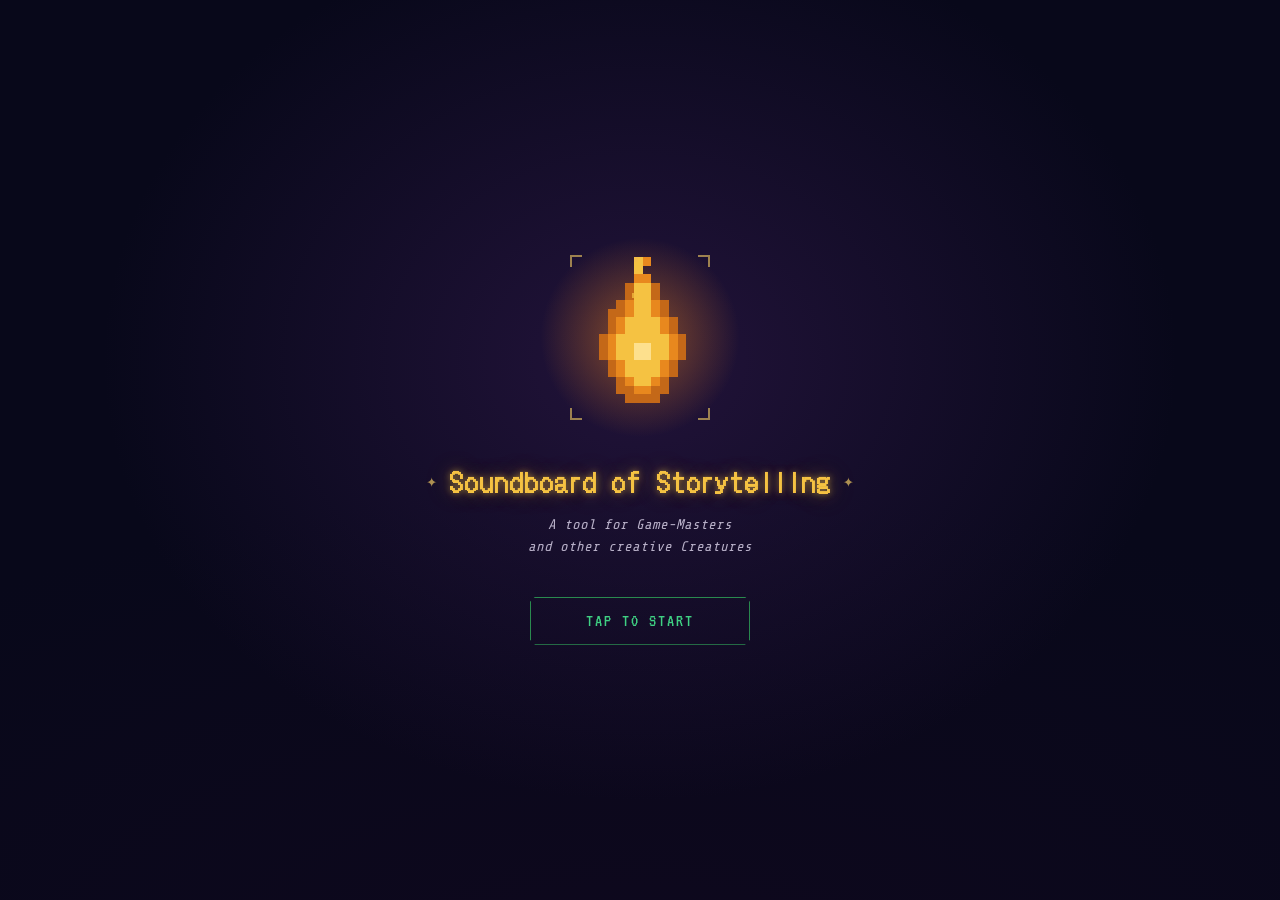
==== v1_5/index.html @ 1e73de50 "V1.5 Slice 1: Skeleton + Home Screen New v1_5/ with all Slice 1 files: - index.html: minimal shell l" ====
<!DOCTYPE html>
<html lang="en">
<head>
  <meta charset="UTF-8">
  <meta name="viewport" content="width=device-width, initial-scale=1.0, user-scalable=no">
  <meta name="theme-color" content="#08081A">
  <meta name="apple-mobile-web-app-capable" content="yes">
  <meta name="apple-mobile-web-app-status-bar-style" content="black-translucent">
  <title>Soundboard of Storytelling</title>
  <link rel="manifest" href="manifest.json">
  <link rel="stylesheet" href="styles.css">
</head>
<body>
  <div id="app"></div>
  <script src="flame.js"></script>
  <script src="app.js"></script>
</body>
</html>
---- v1_5/styles.css ----
/* ── FONTS ───────────────────────────────────────────────────── */
@font-face{font-family:'Press Start 2P';font-display:swap;src:url('../fonts/press-start-2p.woff2') format('woff2')}
@font-face{font-family:'Share Tech Mono';font-display:swap;src:url('../fonts/share-tech-mono.woff2') format('woff2')}
@font-face{font-family:'VT323';font-display:swap;src:url('../fonts/vt323.woff2') format('woff2')}
@font-face{font-family:'DotGothic16';font-display:swap;src:url('../fonts/dotgothic16.woff2') format('woff2')}

/* ── TOKENS ──────────────────────────────────────────────────── */
:root {
  /* surfaces */
  --night:#08081A; --deep:#0E0E22; --surface:#16162E; --raised:#22224A; --top:#2D2D60; --sunk:#060614;
  /* borders */
  --border:#383868; --border-soft:#232348; --border-strong:#5252A0;
  --border-gold:#C9A84C; --border-blood:#A02828;
  /* text */
  --text:#F0E8D0; --text-strong:#FFFFFF; --text-dim:#B8B0C8; --text-mute:#7E7494; --text-on-gold:#14100A;
  /* brand */
  --gold:#D4B25C; --gold-bright:#F5D57A; --gold-dim:#8A6E34; --gold-soft:rgba(212,178,92,.18);
  --flame:#E8821E; --blood:#A02828; --blood-bright:#D04545; --blood-soft:rgba(160,40,40,.18);
  /* pad types */
  --pad-single:#D4B25C; --pad-loop:#6DB5B8; --pad-playlist:#9D7FC7; --pad-combo:#D18B4A;
  --pad-single-soft:rgba(212,178,92,.16); --pad-loop-soft:rgba(109,181,184,.16);
  --pad-playlist-soft:rgba(157,127,199,.16); --pad-combo-soft:rgba(209,139,74,.16);
  /* mode */
  --mode-setup:#6DB5B8; --mode-game:#D4B25C;
  /* fonts — canonical names */
  --font-display:'Press Start 2P',monospace;
  --font-ui:'VT323','Share Tech Mono',monospace;
  --font-mono:'Share Tech Mono','VT323',monospace;
  --font-gothic:'DotGothic16',sans-serif;
  /* clip-path octagon shortcut */
  --cc:polygon(5px 0%,calc(100% - 5px) 0%,100% 5px,100% calc(100% - 5px),calc(100% - 5px) 100%,5px 100%,0% calc(100% - 5px),0% 5px);
}

/* ── THEMES ──────────────────────────────────────────────────── */
body.theme-verdant {
  --night:#07120D; --deep:#0B1E16; --surface:#102A20; --raised:#18402F;
  --border:#2A5640; --border-strong:#3A7A5C; --border-gold:#C9A04F;
  --text:#EFE6C8; --text-dim:#ACB5A6; --text-mute:#6F7E73;
  --gold:#C9A04F; --gold-bright:#F2CC5C; --gold-soft:rgba(201,160,79,.18);
  --flame:#D8893A;
}
body.theme-neon {
  --night:#050816; --deep:#0A1228; --surface:#111E40; --raised:#1A2C5E;
  --border:#2B4382; --border-strong:#4564B5; --border-gold:#3DD4F0;
  --text:#E2F0FF; --text-dim:#9DB5D6; --text-mute:#5F7AA2;
  --gold:#3DD4F0; --gold-bright:#6EF0FF; --gold-soft:rgba(61,212,240,.18);
  --flame:#FF3D8B;
}
body.theme-crimson {
  --night:#0A0606; --deep:#16090A; --surface:#20121A; --raised:#2E1A22;
  --border:#523040; --border-strong:#804052; --border-gold:#D63A3A;
  --text:#F2DDD2; --text-dim:#C09A95; --text-mute:#835A55;
  --gold:#D63A3A; --gold-bright:#F26666; --gold-soft:rgba(214,58,58,.18);
  --flame:#B5302E;
}

/* ── RESET ───────────────────────────────────────────────────── */
*{box-sizing:border-box;margin:0;padding:0;-webkit-tap-highlight-color:transparent}
html,body{width:100%;height:100%;overflow:hidden}
body{background:var(--night);color:var(--text);font-family:var(--font-mono);
  transition:background .3s,color .3s;user-select:none}

/* ── APP ROOT ────────────────────────────────────────────────── */
#app{position:fixed;inset:0;overflow-y:auto;-webkit-overflow-scrolling:touch;overscroll-behavior:none}

/* ── SCREEN BASE ─────────────────────────────────────────────── */
.screen{min-height:100%;display:flex;flex-direction:column;align-items:center;justify-content:center}

/* ── FLAME BOX ───────────────────────────────────────────────── */
.flame-box{display:flex;align-items:center;justify-content:center;padding:8px 0}

/* ── CORNER BRACKETS ─────────────────────────────────────────── */
.cb-wrap{position:relative;display:inline-flex;align-items:center;justify-content:center}
.cb-tl,.cb-tr,.cb-bl,.cb-br{position:absolute;width:12px;height:12px;border-color:var(--gold);border-style:solid;opacity:.7}
.cb-tl{top:0;left:0;border-width:2px 0 0 2px}
.cb-tr{top:0;right:0;border-width:2px 2px 0 0}
.cb-bl{bottom:0;left:0;border-width:0 0 2px 2px}
.cb-br{bottom:0;right:0;border-width:0 2px 2px 0}

/* ── PIXEL DIVIDER ───────────────────────────────────────────── */
.pix-div{
  width:100%;max-width:360px;display:flex;align-items:center;gap:8px;
  color:var(--gold-dim);font-family:var(--font-ui);font-size:13px;margin:6px auto}
.pix-div::before,.pix-div::after{
  content:'';flex:1;height:1px;
  background:repeating-linear-gradient(90deg,var(--border) 0,var(--border) 4px,transparent 4px,transparent 8px)}

/* ── SHARED TITLE ROW ────────────────────────────────────────── */
.title-row{display:flex;align-items:center;justify-content:center;gap:12px;margin-bottom:6px}
.su-spark{color:var(--gold);font-size:18px;opacity:.8;line-height:1;flex-shrink:0}
.su-h1{font-family:var(--font-gothic);font-size:clamp(18px,4vw,26px);
  color:#F5C242;letter-spacing:.04em;line-height:1.3;text-align:center;
  text-shadow:0 0 6px rgba(245,194,66,.55),0 0 18px rgba(245,194,66,.32),0 0 36px rgba(245,194,66,.18)}
.su-sub{font-family:var(--font-mono);font-size:14px;color:var(--text-dim);
  line-height:1.6;font-style:italic;margin-bottom:4px;text-align:center}

/* ── SCREEN: INTRO ───────────────────────────────────────────── */
.screen-intro{
  background:
    radial-gradient(60% 70% at 50% 40%, rgba(60,30,90,.5) 0%, transparent 70%),
    radial-gradient(120% 80% at 50% 110%, rgba(15,8,30,.9) 0%, transparent 70%),
    var(--night)}
.su-wrap{display:flex;flex-direction:column;align-items:center;gap:10px;padding:32px 20px;text-align:center}
.unlock-btn{
  background:transparent;border:1px solid #2A8A4F;color:#3FD083;
  font-family:var(--font-ui);font-size:18px;letter-spacing:2px;
  padding:14px 40px;cursor:pointer;margin-top:24px;min-width:220px;
  clip-path:var(--cc);transition:border-color .15s,color .15s}
.unlock-btn:hover{filter:brightness(1.15)}
.unlock-btn:active{transform:scale(.97)}

/* ── SCREEN: MENU ────────────────────────────────────────────── */
.screen-menu{justify-content:flex-start}
.smm-wrap{
  width:100%;max-width:720px;
  display:flex;flex-direction:column;align-items:center;
  padding:24px 20px 32px;gap:0}
.smm-title{text-align:center;margin-bottom:20px;width:100%}
.smm-h1{font-family:var(--font-gothic);font-size:clamp(17px,3.5vw,24px);
  color:var(--gold);letter-spacing:.04em;line-height:1.3}
.ver-label{
  font-family:var(--font-ui);font-size:11px;color:var(--text-mute);
  display:inline-flex;align-items:center;gap:5px;cursor:pointer;
  margin-top:8px;margin-bottom:4px;transition:color .15s}
.ver-label:hover{color:var(--text-dim)}

/* ── MENU ROWS ───────────────────────────────────────────────── */
.mopts{
  width:100%;display:grid;grid-template-columns:repeat(auto-fit,minmax(260px,1fr));
  gap:10px;margin-bottom:12px}
.mopt{
  background:var(--surface);border:1px solid var(--border);
  padding:16px 18px;cursor:pointer;display:flex;align-items:center;gap:14px;
  transition:border-color .15s,background .15s;position:relative;overflow:hidden;
  clip-path:var(--cc)}
.mopt:hover{background:var(--raised)}
.mopt:active{background:var(--top)}
.mopt.mp{border-color:var(--gold-dim)}
.mopt.mp::after{content:'';position:absolute;right:0;top:0;bottom:0;width:3px;background:var(--gold);opacity:.7}
.mico{width:30px;flex-shrink:0;display:flex;align-items:center;justify-content:center;color:var(--gold)}
.mico svg{display:block;width:22px;height:22px;
  mask-image:linear-gradient(to bottom,white 0%,rgba(255,255,255,.6) 100%);
  -webkit-mask-image:linear-gradient(to bottom,white 0%,rgba(255,255,255,.6) 100%)}
.mopts .mopt:nth-child(1) .mico{color:#c9a84c}
.mopts .mopt:nth-child(2) .mico{color:#c1a149}
.mopts .mopt:nth-child(3) .mico{color:#b99b46}
.mopts .mopt:nth-child(4) .mico{color:#b29543}
.mopts .mopt:nth-child(5) .mico{color:#ab8f40}
.mopt-text{flex:1;min-width:0}
.mlbl{font-family:var(--font-ui);font-size:18px;letter-spacing:0;color:var(--text)}
.mopt.mp .mlbl{color:var(--gold)}
.msub{font-family:var(--font-mono);font-size:11px;color:var(--text-dim);font-style:italic;margin-top:2px}

/* ── BACKUP ROW ──────────────────────────────────────────────── */
.m-bkp-row{display:flex;gap:8px;width:100%;margin-top:4px}
.m-bkp-btn{
  flex:1;display:flex;align-items:center;justify-content:center;gap:7px;
  padding:10px 14px;cursor:pointer;font-family:var(--font-ui);
  font-size:14px;letter-spacing:1px;background:var(--surface);
  border:1px solid var(--blood);color:var(--blood-bright);
  transition:border-color .2s,color .2s,background .15s;clip-path:var(--cc)}
.m-bkp-btn:hover{background:var(--raised)}
.m-bkp-btn.import{border-color:var(--border);color:var(--text-dim);flex:0 0 auto;padding:10px 20px}
.m-bkp-btn.import:hover{border-color:var(--mode-setup);color:var(--mode-setup)}
.m-bkp-age{font-family:var(--font-mono);font-size:10px;opacity:.75}

/* ── SCREEN: STUB ────────────────────────────────────────────── */
.stub-wrap{display:flex;flex-direction:column;align-items:center;gap:12px;padding:40px 20px;text-align:center}
.stub-label{display:flex;align-items:center;gap:10px;font-family:var(--font-ui);font-size:24px;color:var(--gold);letter-spacing:.08em}
.stub-sub{font-family:var(--font-mono);font-size:12px;color:var(--text-mute)}
.stub-back{
  background:transparent;border:1px solid var(--border);color:var(--text-dim);
  font-family:var(--font-ui);font-size:14px;letter-spacing:1px;
  padding:10px 28px;cursor:pointer;margin-top:32px;min-width:200px;
  clip-path:var(--cc);transition:border-color .2s,color .2s}
.stub-back:hover{border-color:var(--mode-setup);color:var(--mode-setup)}
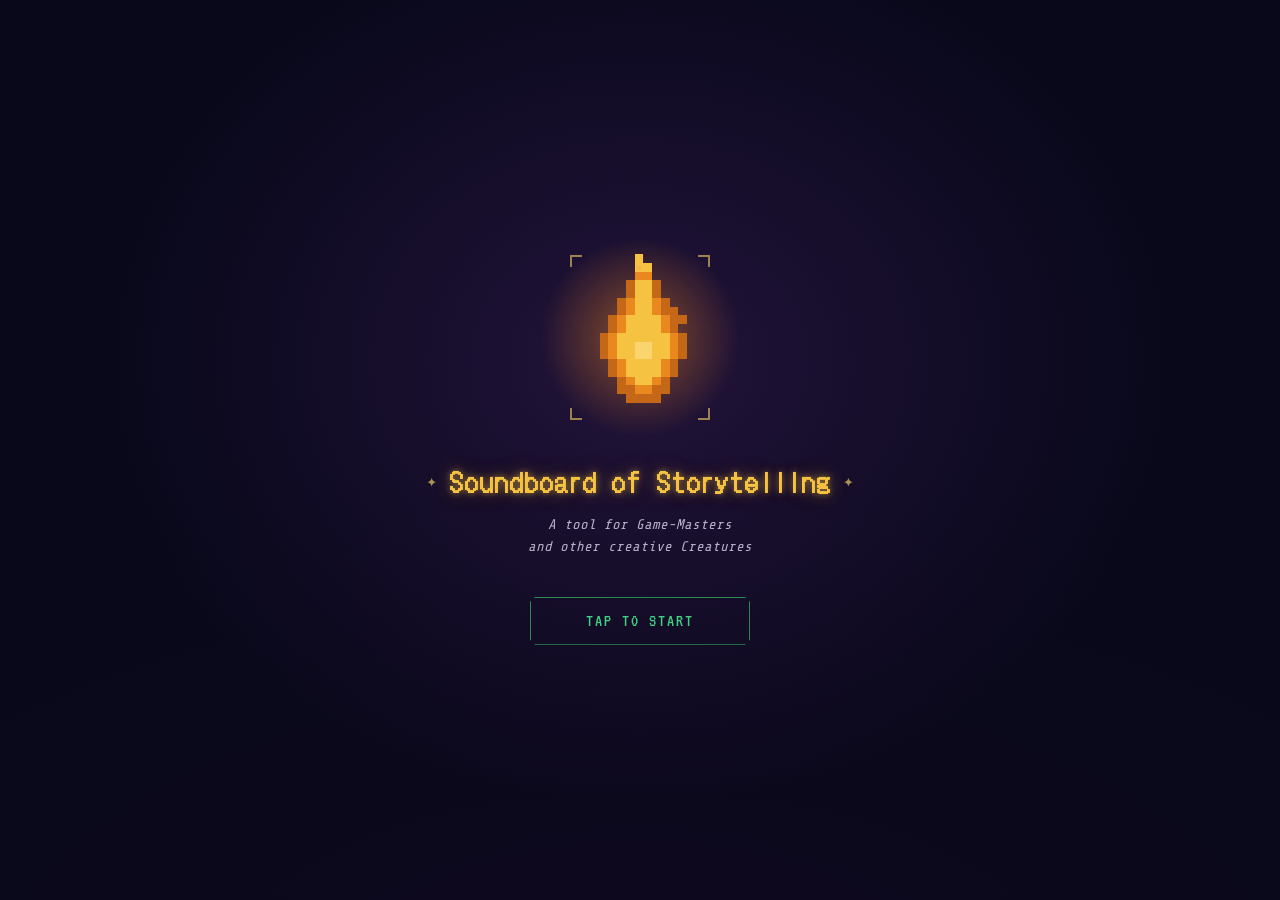
==== commit c7aae17f: "Slice 4: Audio Playback (v1.5.7) - audio.js: LRU buffer cache (150 MB), in-flight dedup (_ensureLibB" ====
--- a/v1_5/index.html
+++ b/v1_5/index.html
@@ -12,7 +12,9 @@
 </head>
 <body>
   <div id="app"></div>
+  <input type="file" id="lib-audio-input" accept="audio/*" multiple style="display:none">
   <script src="flame.js"></script>
+  <script src="audio.js"></script>
   <script src="app.js"></script>
 </body>
 </html>
--- a/v1_5/styles.css
+++ b/v1_5/styles.css
@@ -54,6 +54,13 @@
   --flame:#B5302E;
 }
 
+/* ── SCROLLBARS ──────────────────────────────────────────────── */
+::-webkit-scrollbar{width:5px;height:5px}
+::-webkit-scrollbar-track{background:var(--sunk)}
+::-webkit-scrollbar-thumb{background:var(--border)}
+::-webkit-scrollbar-thumb:hover{background:var(--gold-dim)}
+html{scrollbar-color:var(--border) var(--sunk);scrollbar-width:thin}
+
 /* ── RESET ───────────────────────────────────────────────────── */
 *{box-sizing:border-box;margin:0;padding:0;-webkit-tap-highlight-color:transparent}
 html,body{width:100%;height:100%;overflow:hidden}
@@ -174,3 +181,374 @@
   padding:10px 28px;cursor:pointer;margin-top:32px;min-width:200px;
   clip-path:var(--cc);transition:border-color .2s,color .2s}
 .stub-back:hover{border-color:var(--mode-setup);color:var(--mode-setup)}
+
+/* ── SHARED BUTTONS ──────────────────────────────────────────── */
+.sb-btn{
+  display:inline-flex;align-items:center;justify-content:center;gap:6px;
+  font-family:var(--font-ui);font-size:16px;letter-spacing:1px;
+  padding:8px 18px;cursor:pointer;background:transparent;
+  border:1px solid var(--border);color:var(--text-dim);
+  clip-path:var(--cc);transition:border-color .15s,color .15s,background .15s}
+.sb-btn:hover{border-color:var(--border-strong);color:var(--text)}
+.sb-btn-sm{font-size:13px;padding:5px 12px}
+.sb-btn-ghost{border-color:var(--border-soft);color:var(--text-mute)}
+.sb-btn-ghost:hover{border-color:var(--border);color:var(--text-dim)}
+.sb-btn-filled{background:var(--raised);border-color:var(--mode-setup);color:var(--mode-setup)}
+.sb-btn-filled:hover{background:var(--top);color:var(--text)}
+.sb-btn-danger{border-color:var(--blood);color:var(--blood-bright)}
+.sb-btn-danger:hover{background:var(--blood-soft)}
+
+/* ── SHARED PANEL HEADER ─────────────────────────────────────── */
+.sb-panel-header{
+  display:flex;align-items:center;gap:6px;
+  font-family:var(--font-ui);font-size:13px;letter-spacing:1px;color:var(--text-mute);
+  padding:8px 12px 5px;border-bottom:1px solid var(--border-soft)}
+.sb-panel-header.is-active{color:var(--mode-setup)}
+
+/* ── STATUS BAR ──────────────────────────────────────────────── */
+.sb-status-bar{
+  display:flex;align-items:center;gap:0;
+  background:var(--sunk);border-top:1px solid var(--border-soft);
+  flex-shrink:0;min-height:24px}
+.sb-status-section{
+  font-family:var(--font-mono);font-size:11px;color:var(--text-mute);
+  padding:3px 10px;border-right:1px solid var(--border-soft)}
+.sb-status-section:last-child{border-right:none}
+
+/* ── SCREEN: LIBRARY ─────────────────────────────────────────── */
+.screen-library{align-items:stretch;justify-content:flex-start;height:100%;overflow:hidden}
+
+/* top bar */
+.lib-top-bar{
+  display:grid;grid-template-columns:auto 1fr auto;align-items:center;
+  padding:0 8px;min-height:44px;background:var(--deep);
+  border-bottom:1px solid var(--border);flex-shrink:0}
+.lib-top-col{display:flex;align-items:center;gap:6px}
+.lib-top-center{justify-content:center}
+.lib-top-right{justify-content:flex-end}
+.lib-menu-btn{
+  display:inline-flex;align-items:center;gap:6px;
+  background:transparent;border:1px solid transparent;color:var(--text-dim);
+  font-family:var(--font-ui);font-size:14px;letter-spacing:1px;
+  padding:6px 10px;cursor:pointer;clip-path:var(--cc);
+  transition:border-color .15s,color .15s;min-height:36px}
+.lib-menu-btn:hover{border-color:var(--border);color:var(--text)}
+.lib-title{font-family:var(--font-ui);font-size:16px;color:var(--gold);letter-spacing:.1em}
+.lib-breadcrumb-sep{color:var(--text-mute);font-family:var(--font-mono);font-size:12px;margin:0 4px}
+.lib-breadcrumb{font-family:var(--font-mono);font-size:12px;color:var(--text-dim)}
+
+/* tabs */
+.lib-tabs{
+  display:flex;background:var(--deep);border-bottom:1px solid var(--border);
+  flex-shrink:0}
+.lib-tab{
+  font-family:var(--font-ui);font-size:14px;letter-spacing:1px;color:var(--text-mute);
+  padding:8px 16px;cursor:pointer;border-bottom:2px solid transparent;
+  display:flex;align-items:center;gap:6px;transition:color .15s,border-color .15s}
+.lib-tab:hover{color:var(--text-dim)}
+.lib-tab.is-active{color:var(--mode-setup);border-bottom-color:var(--mode-setup)}
+.lib-tab-count{
+  font-family:var(--font-mono);font-size:10px;color:var(--text-mute);
+  background:var(--surface);padding:1px 5px;border-radius:2px}
+.lib-tab.is-active .lib-tab-count{color:var(--mode-setup)}
+
+/* body */
+.lib-body{display:flex;flex:1;overflow:hidden;min-height:0}
+.tab-panel{display:none;flex:1;min-width:0;overflow:hidden}
+.tab-panel.is-active{display:flex}
+
+/* sidebar */
+.lib-sidebar{
+  width:160px;flex-shrink:0;display:flex;flex-direction:column;
+  background:var(--sunk);border-right:1px solid var(--border-soft);overflow:hidden}
+.lib-sidebar-scroll{overflow-y:auto;-webkit-overflow-scrolling:touch}
+.sidebar-footer{padding:8px}
+
+/* main */
+.lib-main{display:flex;flex-direction:column;flex:1;min-width:0;overflow:hidden}
+.lib-main-stub{align-items:center;justify-content:center}
+
+/* facets */
+.facet-row{
+  display:flex;align-items:center;gap:8px;
+  padding:7px 12px;cursor:pointer;font-family:var(--font-mono);font-size:12px;
+  color:var(--text-dim);transition:background .1s,color .1s}
+.facet-row:hover{background:var(--surface);color:var(--text)}
+.facet-row.is-active{color:var(--mode-setup);background:var(--surface)}
+.facet-dot{width:7px;height:7px;border-radius:50%;flex-shrink:0}
+.facet-n{font-size:10px;color:var(--text-mute)}
+
+/* action buttons (per-row) */
+.act-btn{
+  display:inline-flex;align-items:center;justify-content:center;
+  width:28px;height:28px;background:transparent;
+  border:1px solid transparent;color:var(--text-mute);
+  font-family:var(--font-ui);font-size:13px;letter-spacing:0;
+  cursor:pointer;clip-path:var(--cc);transition:border-color .1s,color .1s,background .1s}
+.act-btn:hover{border-color:var(--border);color:var(--text)}
+.act-btn.danger:hover{border-color:var(--blood);color:var(--blood-bright)}
+.act-btn.danger.is-confirm{border-color:var(--blood-bright);color:var(--text-strong);background:var(--blood-soft);width:52px}
+
+/* search bar */
+.search-bar{
+  display:flex;align-items:center;gap:8px;flex:1;
+  background:var(--sunk);border:1px solid var(--border-soft);
+  padding:5px 10px;clip-path:var(--cc)}
+.search-bar:focus-within{border-color:var(--border)}
+.search-input{
+  flex:1;background:transparent;border:none;outline:none;
+  font-family:var(--font-mono);font-size:13px;color:var(--text);
+  caret-color:var(--mode-setup)}
+.search-input::placeholder{color:var(--text-mute)}
+
+/* toolbar */
+.lib-toolbar{
+  display:flex;align-items:center;gap:8px;
+  padding:6px 10px;background:var(--deep);border-bottom:1px solid var(--border-soft);
+  flex-shrink:0}
+
+/* audio list */
+.lib-list-area{
+  flex:1;overflow-y:auto;-webkit-overflow-scrolling:touch;
+  overscroll-behavior:none}
+.lib-empty{
+  font-family:var(--font-mono);font-size:12px;color:var(--text-mute);
+  text-align:center;padding:40px 20px}
+
+/* audio row */
+.audio-row{
+  display:grid;
+  grid-template-columns:40px 1fr 68px 52px 68px 72px;
+  align-items:center;gap:0;
+  padding:0;min-height:44px;
+  border-bottom:1px solid var(--border-soft);
+  transition:background .1s}
+.audio-row:hover{background:var(--surface)}
+.audio-col-wave{
+  display:flex;align-items:center;justify-content:center;
+  padding:4px;flex-shrink:0}
+.audio-col-name{
+  display:flex;flex-direction:column;justify-content:center;
+  gap:2px;padding:4px 8px 4px 0;min-width:0;overflow:hidden}
+.audio-col-date,.audio-col-dur,.audio-col-size{
+  font-family:var(--font-mono);font-size:11px;color:var(--text-dim);
+  text-align:right;padding:4px 8px;white-space:nowrap}
+.audio-col-acts{
+  display:flex;align-items:center;justify-content:flex-end;
+  gap:2px;padding:4px 6px}
+.audio-name{
+  font-family:var(--font-ui);font-size:14px;color:var(--text);
+  white-space:nowrap;overflow:hidden;text-overflow:ellipsis;letter-spacing:0}
+.audio-orig{
+  font-family:var(--font-mono);font-size:10px;color:var(--text-mute);
+  white-space:nowrap;overflow:hidden;text-overflow:ellipsis}
+.audio-name-input{
+  background:var(--sunk);border:1px solid var(--mode-setup);outline:none;
+  font-family:var(--font-ui);font-size:14px;color:var(--text);
+  padding:2px 6px;width:100%;letter-spacing:0}
+
+/* ── SCREEN: BOARD LIST ──────────────────────────────────────── */
+.screen-board-list{align-items:stretch;justify-content:flex-start;height:100%;overflow:hidden}
+.bl-body{flex:1;overflow-y:auto;-webkit-overflow-scrolling:touch;overscroll-behavior:none;padding:12px}
+.bl-empty-state{display:flex;flex-direction:column;align-items:center;gap:12px;padding:40px 20px}
+.bl-list{display:flex;flex-direction:column;gap:6px}
+.bl-card{
+  display:flex;align-items:center;
+  background:var(--surface);border:1px solid var(--border);
+  clip-path:var(--cc);transition:border-color .15s}
+.bl-card.is-active{border-color:var(--gold-dim)}
+.bl-card-inner{
+  display:flex;align-items:center;gap:12px;flex:1;
+  padding:12px 14px;cursor:pointer}
+.bl-card-inner:hover{background:var(--raised)}
+.bl-card-icon{color:var(--gold-dim);flex-shrink:0}
+.bl-card.is-active .bl-card-icon{color:var(--gold)}
+.bl-card-text{flex:1;min-width:0}
+.bl-card-name{font-family:var(--font-ui);font-size:16px;color:var(--text);letter-spacing:0}
+.bl-card.is-active .bl-card-name{color:var(--gold)}
+.bl-card-sub{font-family:var(--font-mono);font-size:11px;color:var(--text-mute);margin-top:2px}
+.bl-card > .act-btn{margin-right:8px;flex-shrink:0}
+.bl-new-row{display:flex;justify-content:center;padding:8px 0 4px}
+
+/* ── SCREEN: BOARD ───────────────────────────────────────────── */
+.screen-board{align-items:stretch;justify-content:flex-start;height:100%;overflow:hidden}
+.bd-no-board{display:flex;flex-direction:column;align-items:center;justify-content:center;height:100%;gap:12px}
+
+/* board top bar */
+.bd-top-bar{
+  display:grid;grid-template-columns:auto 1fr auto;align-items:center;
+  padding:0 8px;min-height:44px;background:var(--deep);
+  border-bottom:1px solid var(--border);flex-shrink:0;gap:8px}
+.bd-back-btn{
+  display:inline-flex;align-items:center;gap:6px;
+  background:transparent;border:1px solid transparent;color:var(--text-dim);
+  font-family:var(--font-ui);font-size:13px;letter-spacing:1px;
+  padding:6px 8px;cursor:pointer;clip-path:var(--cc);
+  transition:border-color .15s,color .15s;min-height:36px;flex-shrink:0}
+.bd-back-btn:hover{border-color:var(--border);color:var(--text)}
+.bd-title-area{display:flex;align-items:center;justify-content:center;overflow:hidden}
+.bd-board-name{
+  font-family:var(--font-ui);font-size:15px;color:var(--gold);
+  letter-spacing:.06em;cursor:pointer;white-space:nowrap;
+  overflow:hidden;text-overflow:ellipsis;max-width:200px}
+.bd-board-name:hover{color:var(--gold-bright)}
+.bd-mode-toggle{display:flex;gap:2px;flex-shrink:0}
+.bd-mode-btn{
+  font-family:var(--font-ui);font-size:12px;letter-spacing:1px;
+  padding:5px 10px;cursor:pointer;background:transparent;
+  border:1px solid var(--border-soft);color:var(--text-mute);
+  clip-path:var(--cc);transition:border-color .15s,color .15s,background .15s}
+.bd-mode-btn:hover{border-color:var(--border);color:var(--text-dim)}
+.bd-mode-btn.is-active{border-color:var(--mode-setup);color:var(--mode-setup)}
+.bd-mode-btn[data-mode="game"].is-active{border-color:var(--mode-game);color:var(--mode-game)}
+.bd-stop-all-btn{
+  font-family:var(--font-ui);font-size:12px;letter-spacing:1px;
+  padding:5px 10px;cursor:pointer;background:rgba(139,26,26,.18);
+  border:1px solid var(--blood);color:var(--blood-bright);
+  clip-path:var(--cc);transition:background .15s,border-color .15s;flex-shrink:0}
+.bd-stop-all-btn:hover{background:rgba(192,57,43,.28);border-color:var(--blood-bright)}
+
+/* scene tabs */
+.bd-scene-bar{
+  display:flex;align-items:stretch;background:var(--sunk);
+  border-bottom:1px solid var(--border);flex-shrink:0;
+  overflow-x:auto;-webkit-overflow-scrolling:touch}
+.bd-scene-tab{
+  display:flex;align-items:center;gap:6px;padding:6px 14px;
+  font-family:var(--font-ui);font-size:13px;letter-spacing:.5px;color:var(--text-mute);
+  cursor:pointer;border-bottom:2px solid transparent;white-space:nowrap;
+  transition:color .15s,border-color .15s;flex-shrink:0}
+.bd-scene-tab:hover{color:var(--text-dim)}
+.bd-scene-tab.is-active{color:var(--mode-setup);border-bottom-color:var(--mode-setup)}
+.bd-scene-tab-name{}
+.bd-scene-opts-btn{
+  background:transparent;border:none;color:var(--text-mute);
+  font-size:14px;cursor:pointer;padding:0 2px;line-height:1;
+  transition:color .1s}
+.bd-scene-opts-btn:hover{color:var(--text)}
+.bd-scene-add{
+  display:flex;align-items:center;justify-content:center;
+  padding:6px 14px;font-size:18px;color:var(--mode-setup);
+  opacity:.5;cursor:pointer;background:transparent;border:none;
+  transition:opacity .15s;flex-shrink:0}
+.bd-scene-add:hover{opacity:.9}
+
+/* board content + grid */
+.bd-content{flex:1;overflow:hidden;position:relative;display:flex;flex-direction:column}
+.bd-grid-wrap{flex:1;overflow-y:auto;-webkit-overflow-scrolling:touch;overscroll-behavior:none;padding:8px}
+.bd-grid{
+  display:grid;grid-template-columns:repeat(var(--bd-cols,4),1fr);
+  gap:6px}
+
+/* pads */
+.pad{
+  background:var(--surface);border:1px solid var(--border);
+  display:flex;flex-direction:column;align-items:center;justify-content:center;
+  gap:4px;padding:6px 4px;cursor:pointer;position:relative;
+  min-height:80px;clip-path:var(--cc);
+  transition:background .1s,border-color .15s;user-select:none;-webkit-user-select:none}
+.pad.is-empty{opacity:.45;border-style:dashed}
+.pad.is-empty:hover,.pad.is-empty:active{opacity:.85;background:var(--raised);border-color:var(--mode-setup);border-style:solid}
+.pad.is-game{opacity:.12;pointer-events:none;cursor:default}
+.pad.is-assigned{border-color:rgba(212,178,92,.2);background:var(--pad-single-soft)}
+.pad.is-assigned:hover{background:var(--raised);border-color:var(--pad-single)}
+.pad.is-assigned:active{background:var(--top)}
+.pad.is-playing{
+  border-color:var(--mode-game);background:rgba(212,178,92,.12);
+  box-shadow:0 0 0 1px var(--mode-game) inset}
+.pad.is-playing .pad-name{color:var(--mode-game)}
+.pad-wave{opacity:.75;flex-shrink:0}
+.pad-name{
+  font-family:var(--font-ui);font-size:11px;color:var(--text);
+  text-align:center;white-space:nowrap;overflow:hidden;
+  text-overflow:ellipsis;width:100%;letter-spacing:0;line-height:1.2}
+.pad-hotkey{
+  position:absolute;top:3px;right:4px;
+  font-family:var(--font-mono);font-size:9px;color:var(--gold);
+  background:var(--sunk);padding:0 3px;line-height:1.5}
+.pad-add{font-family:var(--font-ui);font-size:22px;color:var(--mode-setup);opacity:.6;line-height:1}
+
+/* pad picker overlay */
+.pad-picker{
+  position:absolute;inset:0;background:var(--deep);z-index:50;
+  display:flex;flex-direction:column}
+.pad-picker-header{
+  display:flex;align-items:center;justify-content:space-between;
+  padding:8px 12px;border-bottom:1px solid var(--border);flex-shrink:0;
+  font-family:var(--font-ui);font-size:13px;color:var(--text-dim);letter-spacing:.5px}
+.pad-picker-search{flex-shrink:0;border-bottom:1px solid var(--border)}
+.pad-picker-list{flex:1;overflow-y:auto;-webkit-overflow-scrolling:touch;overscroll-behavior:none}
+.pad-picker-item{
+  display:flex;align-items:center;gap:10px;padding:8px 12px;
+  cursor:pointer;border-bottom:1px solid var(--border-soft);
+  transition:background .1s}
+.pad-picker-item:hover{background:var(--surface)}
+.pad-picker-item:active{background:var(--raised)}
+.pad-picker-wave{flex-shrink:0}
+.pad-picker-item-name{
+  flex:1;font-family:var(--font-ui);font-size:14px;color:var(--text);
+  letter-spacing:0;overflow:hidden;text-overflow:ellipsis;white-space:nowrap}
+.pad-picker-item-dur{font-family:var(--font-mono);font-size:11px;color:var(--text-mute);flex-shrink:0}
+
+/* pad options bottom sheet */
+.pad-opts{
+  position:absolute;bottom:0;left:0;right:0;
+  background:var(--raised);border-top:2px solid var(--border-strong);
+  padding:14px 14px 20px;z-index:60;display:flex;flex-direction:column;gap:10px}
+.pad-opts-title{
+  font-family:var(--font-ui);font-size:14px;color:var(--gold);
+  letter-spacing:.06em;margin-bottom:2px}
+.pad-opts-row{display:flex;align-items:center;gap:10px}
+.pad-opts-label{
+  font-family:var(--font-mono);font-size:11px;color:var(--text-mute);
+  width:52px;flex-shrink:0}
+.pad-opts-actions{display:flex;gap:8px;margin-top:4px;flex-wrap:wrap}
+
+/* ── SW UPDATE BANNER ────────────────────────────────────────── */
+.sw-banner{
+  position:fixed;top:0;left:0;right:0;z-index:300;
+  background:var(--mode-setup);color:var(--night);
+  font-family:var(--font-ui);font-size:13px;letter-spacing:.5px;
+  padding:7px 14px;display:flex;align-items:center;justify-content:center;gap:12px}
+.sw-banner-btn{
+  background:var(--night);color:var(--mode-setup);border:none;
+  font-family:var(--font-ui);font-size:12px;letter-spacing:1px;
+  padding:3px 10px;cursor:pointer;clip-path:var(--cc)}
+
+/* ── CHANGELOG MODAL ─────────────────────────────────────────── */
+.cl-overlay{
+  position:fixed;inset:0;background:rgba(8,8,26,.75);
+  display:flex;align-items:center;justify-content:center;
+  z-index:200;padding:20px;backdrop-filter:blur(2px)}
+.cl-modal{
+  background:var(--deep);border:1px solid var(--border-strong);
+  clip-path:var(--cc);width:100%;max-width:480px;
+  max-height:80vh;display:flex;flex-direction:column;
+  box-shadow:0 8px 40px rgba(0,0,0,.6)}
+.cl-header{
+  display:flex;align-items:center;justify-content:space-between;
+  padding:10px 14px;border-bottom:1px solid var(--border);
+  flex-shrink:0;background:var(--surface)}
+.cl-title{
+  display:flex;align-items:center;gap:8px;
+  font-family:var(--font-ui);font-size:16px;color:var(--gold);letter-spacing:.1em}
+.cl-body{
+  overflow-y:auto;-webkit-overflow-scrolling:touch;
+  flex:1;padding:4px 0}
+.cl-entry{border-bottom:1px solid var(--border-soft);padding:12px 14px}
+.cl-entry:last-child{border-bottom:none}
+.cl-entry-header{
+  display:flex;align-items:baseline;gap:12px;margin-bottom:8px}
+.cl-version{
+  font-family:var(--font-ui);font-size:14px;color:var(--gold);letter-spacing:.06em}
+.cl-date{
+  font-family:var(--font-mono);font-size:11px;color:var(--text-mute)}
+.cl-items{display:flex;flex-direction:column;gap:5px}
+.cl-item{
+  display:flex;gap:8px;font-family:var(--font-mono);
+  font-size:11px;color:var(--text-dim);line-height:1.5}
+.cl-bullet{color:var(--gold-dim);flex-shrink:0}
+.cl-footer{
+  padding:10px 14px;border-top:1px solid var(--border);
+  display:flex;justify-content:flex-end;flex-shrink:0;
+  background:var(--surface)}
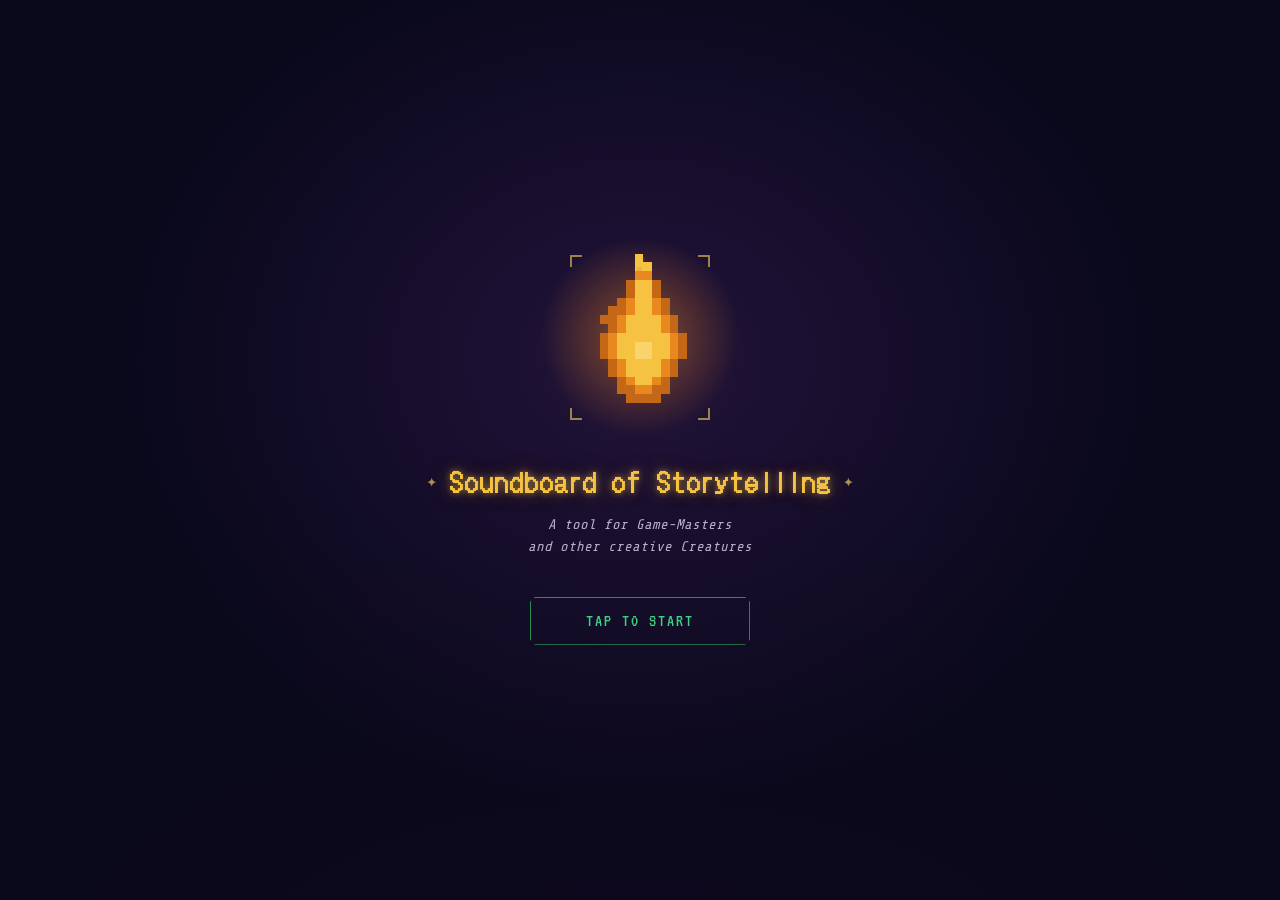
==== commit 5d128572: "Slice 7: Export + Import (v1.5.10) - buildExportBlob: streaming JSON (one audio entry at a time), bo" ====
--- a/v1_5/index.html
+++ b/v1_5/index.html
@@ -13,6 +13,7 @@
 <body>
   <div id="app"></div>
   <input type="file" id="lib-audio-input" accept="audio/*" multiple style="display:none">
+  <input type="file" id="import-file-input" accept=".json" style="display:none" onchange="parseImportFile(this)">
   <script src="flame.js"></script>
   <script src="audio.js"></script>
   <script src="app.js"></script>
--- a/v1_5/styles.css
+++ b/v1_5/styles.css
@@ -468,6 +468,42 @@
   background:var(--sunk);padding:0 3px;line-height:1.5}
 .pad-add{font-family:var(--font-ui);font-size:22px;color:var(--mode-setup);opacity:.6;line-height:1}
 
+/* scene opts + scene-add bottom sheet */
+.scene-opts{
+  position:absolute;bottom:0;left:0;right:0;
+  background:var(--raised);border-top:2px solid var(--border-strong);
+  padding:14px 14px 20px;z-index:60;display:flex;flex-direction:column;gap:10px}
+.scene-opts-header{
+  display:flex;align-items:center;justify-content:space-between;flex-shrink:0}
+.scene-opts-title{
+  display:flex;align-items:center;gap:6px;
+  font-family:var(--font-ui);font-size:13px;color:var(--mode-setup);letter-spacing:.06em}
+.scene-opts-body{display:flex;flex-direction:column;gap:10px}
+.scene-opts-row{display:flex;align-items:center;gap:10px}
+.scene-opts-label{
+  font-family:var(--font-mono);font-size:11px;color:var(--text-mute);
+  width:52px;flex-shrink:0}
+.scene-opts-input{
+  flex:1;background:var(--sunk);border:1px solid var(--border);
+  color:var(--text);font-family:var(--font-mono);font-size:13px;
+  padding:5px 8px;outline:none;min-width:0}
+.scene-opts-input:focus{border-color:var(--mode-setup)}
+.scene-cols-picker{display:flex;gap:4px}
+.cols-btn{
+  font-family:var(--font-ui);font-size:13px;padding:4px 12px;cursor:pointer;
+  background:var(--sunk);border:1px solid var(--border-soft);color:var(--text-mute);
+  clip-path:var(--cc);transition:border-color .15s,color .15s,background .15s}
+.cols-btn:hover{border-color:var(--border);color:var(--text-dim)}
+.cols-btn.is-active{border-color:var(--mode-setup);color:var(--mode-setup);background:rgba(109,181,184,.1)}
+.scene-opts-actions{display:flex;gap:8px;margin-top:4px;flex-wrap:wrap}
+.sb-btn-danger.is-confirming{border-color:var(--blood-bright);color:var(--text-strong);background:var(--blood-soft)}
+/* board name inline input */
+.bd-board-name-input{
+  flex:1;min-width:0;max-width:200px;
+  background:var(--sunk);border:1px solid var(--mode-setup);
+  color:var(--text);font-family:var(--font-ui);font-size:13px;
+  padding:3px 8px;outline:none;letter-spacing:.04em}
+
 /* pad picker overlay */
 .pad-picker{
   position:absolute;inset:0;background:var(--deep);z-index:50;
@@ -503,6 +539,60 @@
   font-family:var(--font-mono);font-size:11px;color:var(--text-mute);
   width:52px;flex-shrink:0}
 .pad-opts-actions{display:flex;gap:8px;margin-top:4px;flex-wrap:wrap}
+
+/* ── QUICK ACCESS (SETS) ─────────────────────────────────────── */
+.bd-qa-wrap{flex-shrink:0;position:relative;border-top:1px solid var(--border);background:var(--sunk)}
+.bd-qa-empty{display:flex;align-items:center;justify-content:center;padding:8px}
+.bd-qa-add-set{
+  font-family:var(--font-ui);font-size:11px;color:var(--text-mute);letter-spacing:.5px;
+  padding:5px 14px;background:transparent;border:1px dashed var(--border-soft);cursor:pointer}
+.bd-qa-add-set:hover{color:var(--mode-setup);border-color:var(--mode-setup)}
+.bd-set-bar{
+  display:flex;align-items:stretch;border-bottom:1px solid var(--border);
+  overflow-x:auto;-webkit-overflow-scrolling:touch}
+.bd-set-tab{
+  display:flex;align-items:center;gap:6px;padding:4px 12px;
+  font-family:var(--font-ui);font-size:11px;letter-spacing:.5px;color:var(--text-mute);
+  cursor:pointer;border-bottom:2px solid transparent;white-space:nowrap;
+  transition:color .15s,border-color .15s;flex-shrink:0}
+.bd-set-tab:hover{color:var(--text-dim)}
+.bd-set-tab.is-active{color:var(--mode-game);border-bottom-color:var(--mode-game)}
+.bd-set-tab-name{pointer-events:none}
+.bd-set-opts-btn{
+  background:transparent;border:none;color:var(--text-mute);
+  font-size:14px;cursor:pointer;padding:0 2px;line-height:1}
+.bd-set-opts-btn:hover{color:var(--text)}
+.bd-set-add{
+  background:transparent;border:none;color:var(--text-mute);
+  font-family:var(--font-ui);font-size:16px;cursor:pointer;padding:4px 10px;flex-shrink:0}
+.bd-set-add:hover{color:var(--mode-setup)}
+.bd-set-strip{
+  display:flex;gap:4px;padding:6px 8px;
+  overflow-x:auto;-webkit-overflow-scrolling:touch;overscroll-behavior:none}
+.set-pad{
+  flex-shrink:0;width:80px;height:56px;
+  background:var(--surface);border:1px solid var(--border-soft);
+  clip-path:var(--cc);display:flex;align-items:center;justify-content:center;
+  cursor:pointer;padding:4px;position:relative;
+  transition:background .15s,border-color .15s}
+.set-pad.is-empty{opacity:.4;border-style:dashed}
+.set-pad.is-empty:hover{opacity:.8;border-color:var(--mode-setup);border-style:solid}
+.set-pad.is-assigned{border-color:rgba(212,178,92,.2)}
+.set-pad.is-assigned:hover{border-color:var(--pad-single);background:var(--raised)}
+.set-pad.is-playing{
+  border-color:var(--mode-game);background:rgba(212,178,92,.12);
+  box-shadow:0 0 0 1px var(--mode-game) inset}
+.set-pad.is-playing .set-pad-name{color:var(--mode-game)}
+.set-pad-name{
+  font-family:var(--font-ui);font-size:9px;color:var(--text);
+  text-align:center;white-space:nowrap;overflow:hidden;
+  text-overflow:ellipsis;width:100%;letter-spacing:0;line-height:1.2}
+.set-pad-add{font-family:var(--font-ui);font-size:18px;color:var(--mode-setup);opacity:.6;line-height:1}
+/* set opts/add sheet (anchored to bottom of bd-qa-wrap) */
+.set-opts{
+  position:absolute;bottom:0;left:0;right:0;
+  background:var(--raised);border-top:2px solid var(--border-strong);
+  padding:14px 14px 16px;z-index:60;display:flex;flex-direction:column;gap:10px}
 
 /* ── SW UPDATE BANNER ────────────────────────────────────────── */
 .sw-banner{
@@ -552,3 +642,25 @@
   padding:10px 14px;border-top:1px solid var(--border);
   display:flex;justify-content:flex-end;flex-shrink:0;
   background:var(--surface)}
+
+/* ── TOAST ───────────────────────────────────────────────────── */
+.sos-toast{
+  position:fixed;bottom:64px;left:50%;
+  transform:translateX(-50%) translateY(12px);
+  background:var(--raised);border:1px solid var(--border-strong);
+  color:var(--text);font-family:var(--font-ui);font-size:12px;
+  letter-spacing:.5px;padding:7px 16px;clip-path:var(--cc);
+  opacity:0;transition:opacity .2s,transform .2s;
+  pointer-events:none;z-index:500;white-space:nowrap}
+.sos-toast.is-visible{opacity:1;transform:translateX(-50%) translateY(0)}
+
+/* ── IMPORT MODAL ────────────────────────────────────────────── */
+.imp-section{display:flex;flex-direction:column;gap:4px}
+.imp-section-title{
+  font-family:var(--font-ui);font-size:11px;color:var(--gold-dim);
+  letter-spacing:.08em;margin-bottom:2px}
+.imp-row-info{
+  font-family:var(--font-mono);font-size:12px;line-height:1.5;padding:2px 0}
+.imp-new{color:var(--mode-setup)}
+.imp-conflict{color:var(--gold)}
+.imp-skip{color:var(--text-mute)}
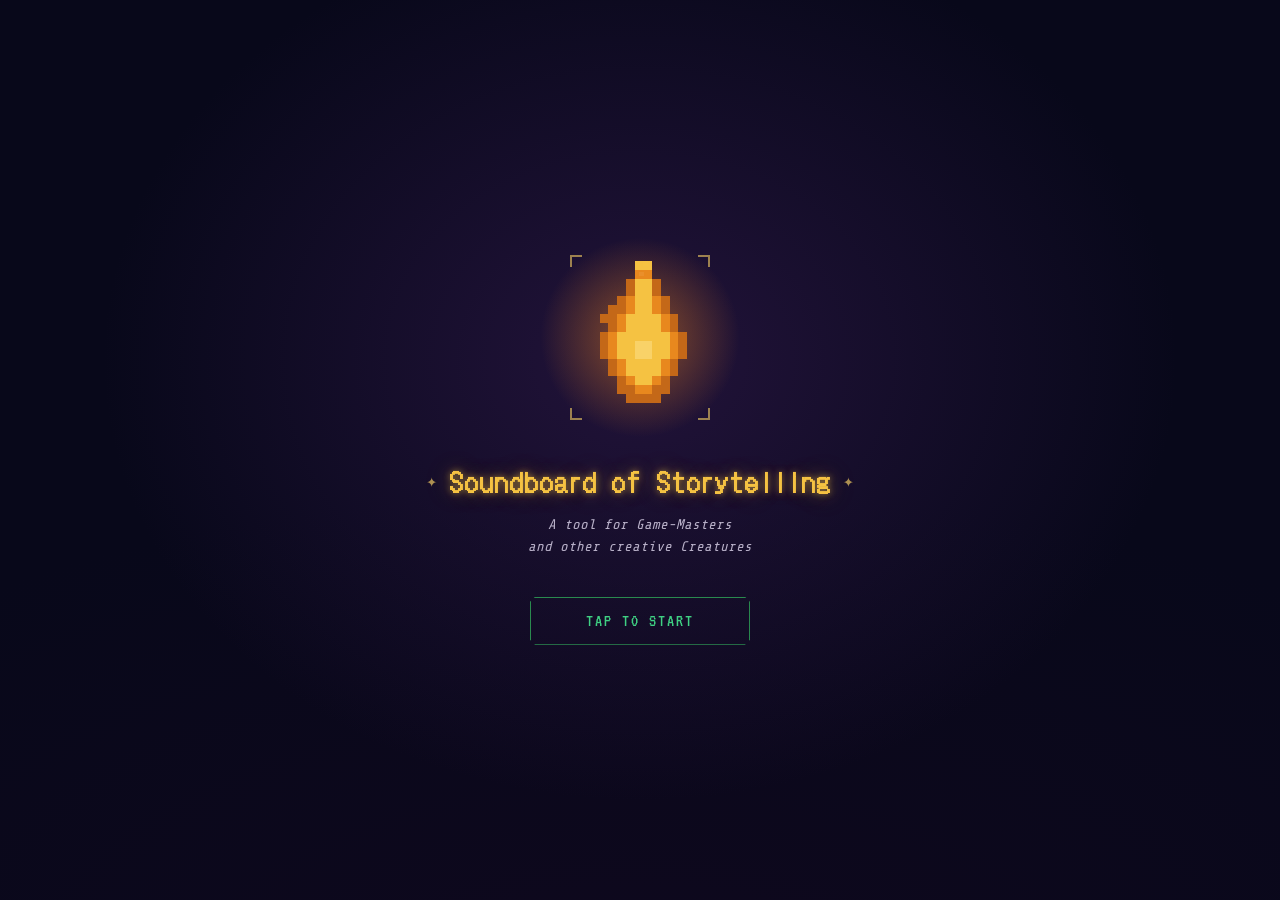
==== commit 6fb18259: "V1.5.21: Pad icons — 1,476 pixel-art icons assignable to pads Icons are assigned per pad in SETUP mo" ====
--- a/v1_5/index.html
+++ b/v1_5/index.html
@@ -14,6 +14,7 @@
   <div id="app"></div>
   <input type="file" id="lib-audio-input" accept="audio/*" multiple style="display:none">
   <input type="file" id="import-file-input" accept=".json" style="display:none" onchange="parseImportFile(this)">
+  <script src="icons.js"></script>
   <script src="flame.js"></script>
   <script src="audio.js"></script>
   <script src="app.js"></script>
--- a/v1_5/styles.css
+++ b/v1_5/styles.css
@@ -346,6 +346,23 @@
   background:var(--sunk);border:1px solid var(--mode-setup);outline:none;
   font-family:var(--font-ui);font-size:14px;color:var(--text);
   padding:2px 6px;width:100%;letter-spacing:0}
+
+/* library boards tab */
+.lib-bd-list{flex:1;overflow-y:auto;-webkit-overflow-scrolling:touch;overscroll-behavior:none}
+.lib-bd-row{
+  display:flex;align-items:center;gap:10px;
+  padding:10px 12px;min-height:52px;
+  border-bottom:1px solid var(--border-soft);
+  transition:background .1s}
+.lib-bd-row:hover{background:var(--surface)}
+.lib-bd-row.is-active{border-left:2px solid var(--gold-dim);padding-left:10px}
+.lib-bd-info{flex:1;min-width:0;display:flex;flex-direction:column;gap:2px}
+.lib-bd-name{
+  font-family:var(--font-ui);font-size:15px;color:var(--text);
+  letter-spacing:0;white-space:nowrap;overflow:hidden;text-overflow:ellipsis}
+.lib-bd-row.is-active .lib-bd-name{color:var(--gold)}
+.lib-bd-meta{font-family:var(--font-mono);font-size:11px;color:var(--text-mute)}
+.lib-bd-acts{display:flex;align-items:center;gap:6px;flex-shrink:0}
 
 /* ── SCREEN: BOARD LIST ──────────────────────────────────────── */
 .screen-board-list{align-items:stretch;justify-content:flex-start;height:100%;overflow:hidden}
@@ -654,6 +671,35 @@
   pointer-events:none;z-index:500;white-space:nowrap}
 .sos-toast.is-visible{opacity:1;transform:translateX(-50%) translateY(0)}
 
+/* ── DRAG-TO-REORDER ─────────────────────────────────────────── */
+.pad.is-dragging,.set-pad.is-dragging{
+  opacity:.25;border-style:dashed}
+.pad.is-drop-target,.set-pad.is-drop-target{
+  border-color:var(--mode-setup);
+  box-shadow:0 0 0 2px var(--mode-setup) inset}
+.pad-drag-ghost{
+  opacity:.88;transform:scale(1.06);
+  box-shadow:0 6px 24px rgba(0,0,0,.7);
+  transition:none !important}
+
+/* ── QUICK VOLUME SLIDER ─────────────────────────────────────── */
+.pad-vol-slider{
+  position:fixed;z-index:600;
+  background:var(--raised);border:1px solid var(--border-strong);
+  clip-path:var(--cc);padding:10px 14px;
+  display:flex;flex-direction:column;gap:8px;
+  width:160px;box-shadow:0 4px 20px rgba(0,0,0,.6)}
+.pvs-label{
+  font-family:var(--font-ui);font-size:12px;color:var(--gold);
+  letter-spacing:.08em;text-align:center}
+.pvs-range{
+  width:100%;accent-color:var(--gold);cursor:pointer;
+  -webkit-appearance:none;height:4px;
+  background:var(--border);border-radius:2px;outline:none}
+.pvs-range::-webkit-slider-thumb{
+  -webkit-appearance:none;width:18px;height:18px;
+  border-radius:50%;background:var(--gold);cursor:pointer}
+
 /* ── IMPORT MODAL ────────────────────────────────────────────── */
 .imp-section{display:flex;flex-direction:column;gap:4px}
 .imp-section-title{
@@ -664,3 +710,191 @@
 .imp-new{color:var(--mode-setup)}
 .imp-conflict{color:var(--gold)}
 .imp-skip{color:var(--text-mute)}
+
+/* ── SETTINGS SCREEN ─────────────────────────────────────────── */
+.screen-settings{display:flex;flex-direction:column;height:100%}
+.sett-body{
+  flex:1;overflow-y:auto;-webkit-overflow-scrolling:touch;
+  padding:16px;display:flex;flex-direction:column;gap:16px}
+.sett-section{
+  background:var(--surface);border:1px solid var(--border);
+  clip-path:var(--cc);padding:14px 16px;display:flex;flex-direction:column;gap:10px}
+.sett-title{
+  display:flex;align-items:center;gap:8px;
+  font-family:var(--font-ui);font-size:15px;color:var(--gold);
+  letter-spacing:.1em;margin-bottom:2px;border-bottom:1px solid var(--border-soft);padding-bottom:8px}
+.sett-row{
+  display:flex;align-items:center;gap:10px;min-height:36px}
+.sett-label{
+  font-family:var(--font-ui);font-size:13px;color:var(--text-dim);
+  letter-spacing:.06em;flex:1}
+.sett-unit{
+  font-family:var(--font-mono);font-size:11px;color:var(--text-mute)}
+.sett-input{width:60px;text-align:right}
+.sett-actions{display:flex;justify-content:flex-end;margin-top:4px}
+.sett-theme-picker{
+  display:flex;flex-wrap:wrap;gap:8px}
+.sett-theme-btn{
+  font-family:var(--font-ui);font-size:14px;letter-spacing:.08em;
+  padding:6px 14px;background:var(--raised);color:var(--text-dim);
+  border:1px solid var(--border);clip-path:var(--cc);cursor:pointer;
+  transition:border-color .15s,color .15s}
+.sett-theme-btn:hover{border-color:var(--border-strong);color:var(--text)}
+.sett-theme-btn.is-active{
+  border-color:var(--gold);color:var(--gold);background:var(--gold-soft)}
+.sett-btn-group{display:flex;gap:0}
+.sett-seg-btn{
+  font-family:var(--font-ui);font-size:12px;letter-spacing:.06em;
+  padding:4px 10px;background:var(--raised);color:var(--text-mute);
+  border:1px solid var(--border);cursor:pointer;transition:border-color .1s,color .1s;
+  margin-left:-1px}
+.sett-seg-btn:first-child{margin-left:0;clip-path:none;border-radius:0}
+.sett-seg-btn:hover{color:var(--text);border-color:var(--border-strong);z-index:1}
+.sett-seg-btn.is-active{
+  color:var(--mode-setup);border-color:var(--mode-setup);
+  background:rgba(109,181,184,.12);z-index:1}
+.sett-vol-slider{
+  -webkit-appearance:none;appearance:none;
+  height:4px;background:var(--border);border-radius:2px;outline:none;cursor:pointer}
+.sett-vol-slider::-webkit-slider-thumb{
+  -webkit-appearance:none;width:16px;height:16px;border-radius:50%;
+  background:var(--mode-setup);border:2px solid var(--deep);cursor:pointer}
+.sett-vol-slider::-moz-range-thumb{
+  width:14px;height:14px;border-radius:50%;
+  background:var(--mode-setup);border:2px solid var(--deep);cursor:pointer}
+.sett-about{display:flex;flex-direction:column;gap:6px}
+.sett-about-line{
+  font-family:var(--font-mono);font-size:12px;color:var(--text-dim);
+  line-height:1.6;margin:0}
+
+/* ── PAD TYPE PICKER (pad opts sheet) ────────────────────────── */
+.pad-type-picker{display:flex;gap:6px}
+.pad-type-btn{
+  font-family:var(--font-ui);font-size:13px;letter-spacing:.06em;
+  padding:4px 12px;background:var(--raised);color:var(--text-dim);
+  border:1px solid var(--border);clip-path:var(--cc);cursor:pointer;
+  transition:border-color .15s,color .15s}
+.pad-type-btn:hover{border-color:var(--border-strong);color:var(--text)}
+.pad-type-btn.is-active{
+  border-color:var(--mode-setup);color:var(--mode-setup);background:rgba(109,181,184,.12)}
+
+/* ── PAD LOOP BADGE ──────────────────────────────────────────── */
+.pad-loop-badge{
+  position:absolute;top:3px;left:4px;
+  font-family:var(--font-ui);font-size:11px;color:var(--pad-loop);
+  line-height:1;pointer-events:none}
+.pad.is-loop.is-assigned{
+  border-color:rgba(109,181,184,.35);background:var(--pad-loop-soft)}
+.pad.is-loop.is-assigned:hover{border-color:var(--pad-loop)}
+.pad.is-playing.is-loop{
+  border-color:var(--pad-loop);background:rgba(109,181,184,.12);
+  box-shadow:0 0 0 1px var(--pad-loop) inset}
+.pad.is-playing.is-loop .pad-name{color:var(--pad-loop)}
+
+/* ── PAD PLAYLIST BADGE ──────────────────────────────────────── */
+.pad-pl-badge{color:var(--pad-playlist)}
+.pad.is-playlist.is-assigned{
+  border-color:rgba(157,127,199,.35);background:var(--pad-playlist-soft)}
+.pad.is-playlist.is-assigned:hover{border-color:var(--pad-playlist)}
+.pad.is-playing.is-playlist{
+  border-color:var(--pad-playlist);background:rgba(157,127,199,.12);
+  box-shadow:0 0 0 1px var(--pad-playlist) inset}
+.pad.is-playing.is-playlist .pad-name{color:var(--pad-playlist)}
+
+/* ── PAD OPTS: PLAYLIST SECTION ─────────────────────────────── */
+.pad-opts-section{
+  display:flex;flex-direction:column;gap:6px;
+  padding:10px 0 4px;border-top:1px solid var(--border-soft)}
+.pl-tracks{
+  max-height:120px;overflow-y:auto;-webkit-overflow-scrolling:touch;
+  display:flex;flex-direction:column;gap:2px;
+  background:var(--sunk);border:1px solid var(--border-soft);
+  padding:4px 6px;min-height:32px}
+.pl-track-item{
+  display:flex;align-items:center;gap:6px;padding:2px 0}
+.pl-track-num{
+  font-family:var(--font-mono);font-size:11px;color:var(--text-mute);
+  min-width:18px;text-align:right;flex-shrink:0}
+.pl-track-name{
+  font-family:var(--font-mono);font-size:12px;color:var(--text);
+  flex:1;min-width:0;overflow:hidden;text-overflow:ellipsis;white-space:nowrap}
+.pl-empty-hint{
+  font-family:var(--font-mono);font-size:11px;color:var(--text-mute);
+  text-align:center;padding:6px 0;margin:0}
+
+/* ── TIPS / ABOUT SCREENS ────────────────────────────────────── */
+.screen-tips,.screen-about{display:flex;flex-direction:column;height:100%}
+.tips-body{
+  flex:1;overflow-y:auto;-webkit-overflow-scrolling:touch;
+  padding:16px;display:flex;flex-direction:column;gap:12px}
+.tips-card{
+  background:var(--surface);border:1px solid var(--border);
+  clip-path:var(--cc);padding:14px 16px}
+.tips-card-title{
+  display:flex;align-items:center;gap:8px;
+  font-family:var(--font-ui);font-size:15px;color:var(--gold);
+  letter-spacing:.1em;margin-bottom:10px;
+  border-bottom:1px solid var(--border-soft);padding-bottom:8px}
+.tips-card-body{
+  display:flex;flex-direction:column;gap:6px}
+.tips-card-body p{
+  font-family:var(--font-mono);font-size:12px;color:var(--text-dim);
+  line-height:1.65;margin:0}
+.tips-card-body p strong{color:var(--text)}
+
+/* ── PAD ICON ────────────────────────────────────────────────── */
+.pad-icon{
+  display:flex;align-items:center;justify-content:center;
+  flex:1;min-height:0;padding:4px 0}
+.pad-icon-preview{
+  display:flex;align-items:center;justify-content:center;
+  min-width:28px;min-height:28px}
+
+/* ── ICON PICKER OVERLAY ─────────────────────────────────────── */
+.ip-overlay{
+  position:fixed;inset:0;z-index:700;
+  background:var(--deep);
+  display:flex;flex-direction:column;
+  overscroll-behavior:none}
+.ip-top{
+  display:flex;align-items:center;gap:8px;
+  padding:10px 12px;background:var(--surface);
+  border-bottom:1px solid var(--border);flex-shrink:0}
+.ip-back{
+  font-family:var(--font-ui);font-size:14px;color:var(--text-dim);
+  background:none;border:none;cursor:pointer;
+  padding:4px 8px;white-space:nowrap;flex-shrink:0}
+.ip-back:hover{color:var(--gold)}
+.ip-search{
+  flex:1;min-width:0;
+  background:var(--sunk);border:1px solid var(--border);
+  font-family:var(--font-mono);font-size:13px;color:var(--text);
+  padding:5px 10px;outline:none}
+.ip-search:focus{border-color:var(--gold)}
+.ip-cat-select{
+  background:var(--sunk);border:1px solid var(--border);
+  font-family:var(--font-mono);font-size:12px;color:var(--text-dim);
+  padding:5px 8px;outline:none;flex-shrink:0;max-width:140px}
+.ip-grid{
+  flex:1;overflow-y:auto;-webkit-overflow-scrolling:touch;
+  display:grid;grid-template-columns:repeat(auto-fill,minmax(48px,1fr));
+  gap:4px;padding:12px}
+.ip-cell{
+  aspect-ratio:1;display:flex;align-items:center;justify-content:center;
+  background:var(--surface);border:1px solid var(--border-soft);
+  cursor:pointer;transition:border-color .12s,background .12s}
+.ip-cell:hover{border-color:var(--gold);background:var(--raised)}
+.ip-cell:hover svg path{fill:var(--gold)}
+.ip-empty{
+  font-family:var(--font-mono);font-size:12px;color:var(--text-mute);
+  padding:24px;text-align:center;grid-column:1/-1}
+
+/* ── LIBRARY ICONS TAB ───────────────────────────────────────── */
+.lib-icons-top{
+  display:flex;gap:8px;padding:10px 12px;
+  background:var(--surface);border-bottom:1px solid var(--border);flex-shrink:0}
+.lib-ip-wrap{
+  flex:1;overflow-y:auto;-webkit-overflow-scrolling:touch}
+.lib-ip-grid{
+  display:grid;grid-template-columns:repeat(auto-fill,minmax(48px,1fr));
+  gap:4px;padding:12px}
